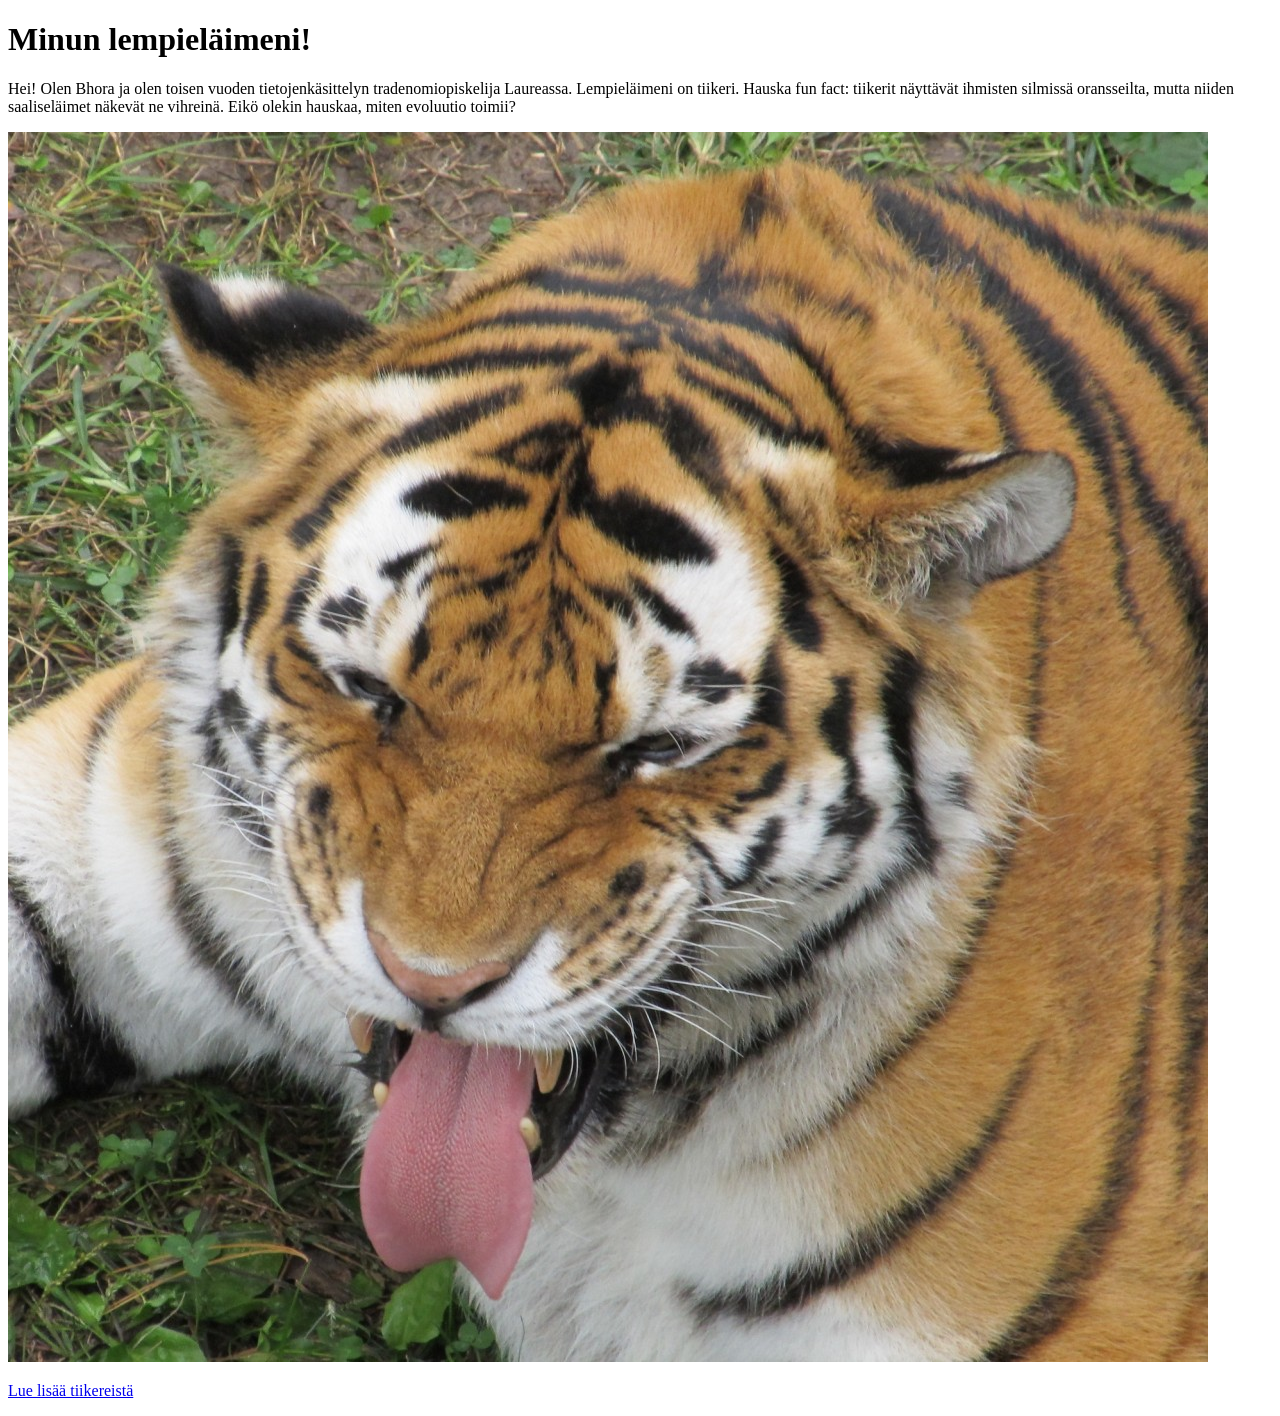
==== WS01_HTML_basics/index.html @ 660408f9 "muutettiin kuva ja teksti" ====
<!DOCTYPE html>
<html lang="fi">
<head>
    <meta charset="UTF-8">
    <meta name="viewport" content="width=device-width, initial-scale=1.0">
    <title>Lempieläimeni</title>

   <link rel="stylesheet" href="styles.css">

</head>

<body>

    <h1>Minun lempieläimeni!</h1>

    <p>
       Hei! Olen Bhora ja olen toisen vuoden tietojenkäsittelyn tradenomiopiskelija Laureassa. Lempieläimeni on tiikeri.
     Hauska fun fact: tiikerit näyttävät ihmisten silmissä oransseilta, mutta niiden saaliseläimet näkevät ne vihreinä.
      Eikö olekin hauskaa, miten evoluutio toimii?
    </p>

   <img src="img/tiikeri.jpg" alt="Tiikeri">

    <p>
        <a href="https://fi.wikipedia.org/wiki/Tiikeri" target="_blank">
            Lue lisää tiikereistä
        </a>
    </p>

</body>
</html>
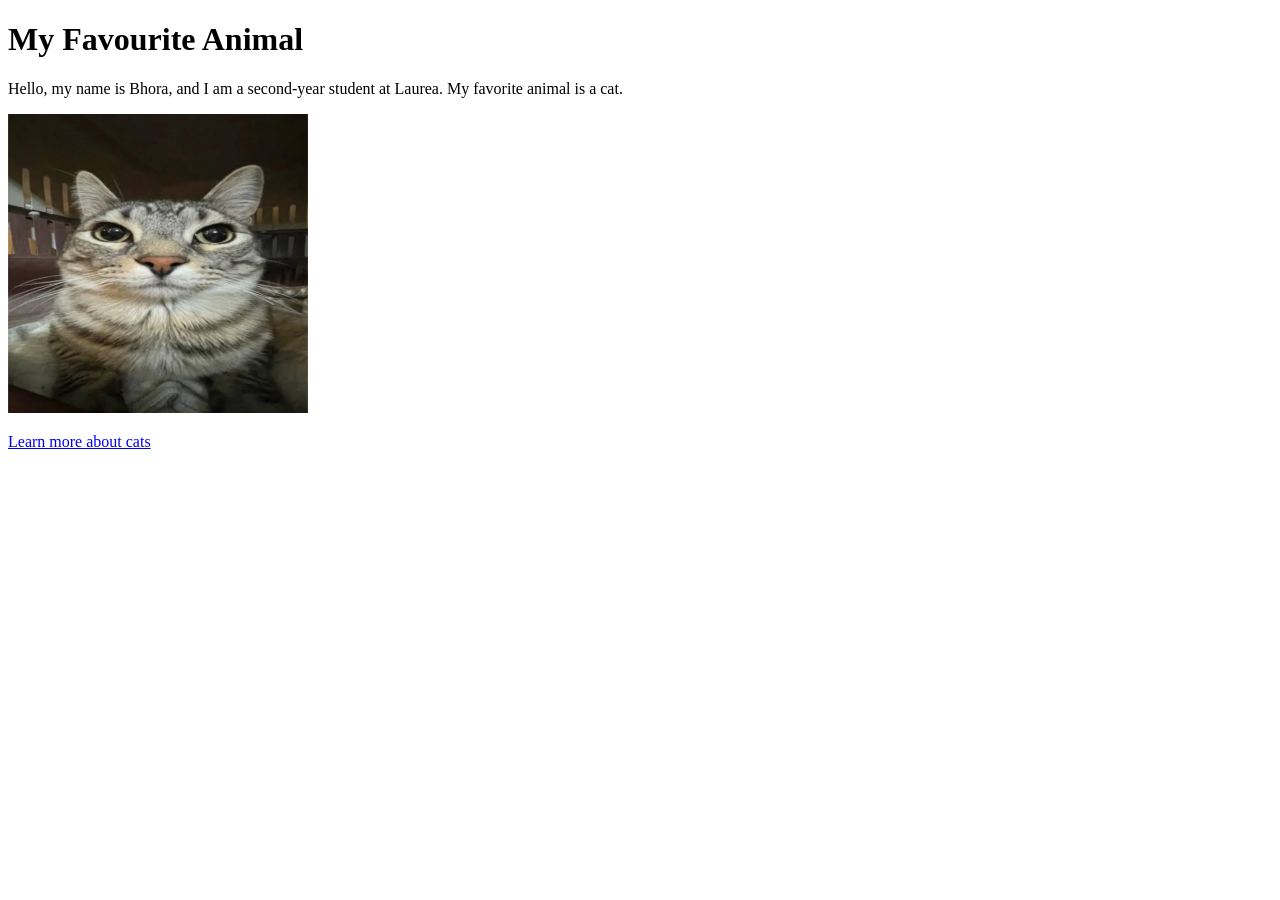
==== commit 4dec5498: "js ja css" ====
--- a/WS01_HTML_basics/index.html
+++ b/WS01_HTML_basics/index.html
@@ -1,29 +1,27 @@
 <!DOCTYPE html>
-<html lang="fi">
+<html lang="en">
 <head>
     <meta charset="UTF-8">
     <meta name="viewport" content="width=device-width, initial-scale=1.0">
-    <title>Lempieläimeni</title>
+    <title>My Favourite Animal</title>
 
-   <link rel="stylesheet" href="styles.css">
+    <link rel="stylesheet" href="styles.css">
 
 </head>
 
 <body>
 
-    <h1>Minun lempieläimeni!</h1>
+    <h1>My Favourite Animal</h1>
 
     <p>
-       Hei! Olen Bhora ja olen toisen vuoden tietojenkäsittelyn tradenomiopiskelija Laureassa. Lempieläimeni on tiikeri.
-     Hauska fun fact: tiikerit näyttävät ihmisten silmissä oransseilta, mutta niiden saaliseläimet näkevät ne vihreinä.
-      Eikö olekin hauskaa, miten evoluutio toimii?
+        Hello, my name is Bhora, and I am a second-year student at Laurea. My favorite animal is a cat.
     </p>
 
-   <img src="img/tiikeri.jpg" alt="Tiikeri">
+    <img src="img/cat.webp" alt="A cat" width="300">
 
     <p>
-        <a href="https://fi.wikipedia.org/wiki/Tiikeri" target="_blank">
-            Lue lisää tiikereistä
+        <a href="https://share.google/fgs60a9Y3IMMCV3zT" target="_blank">
+            Learn more about cats
         </a>
     </p>
 
